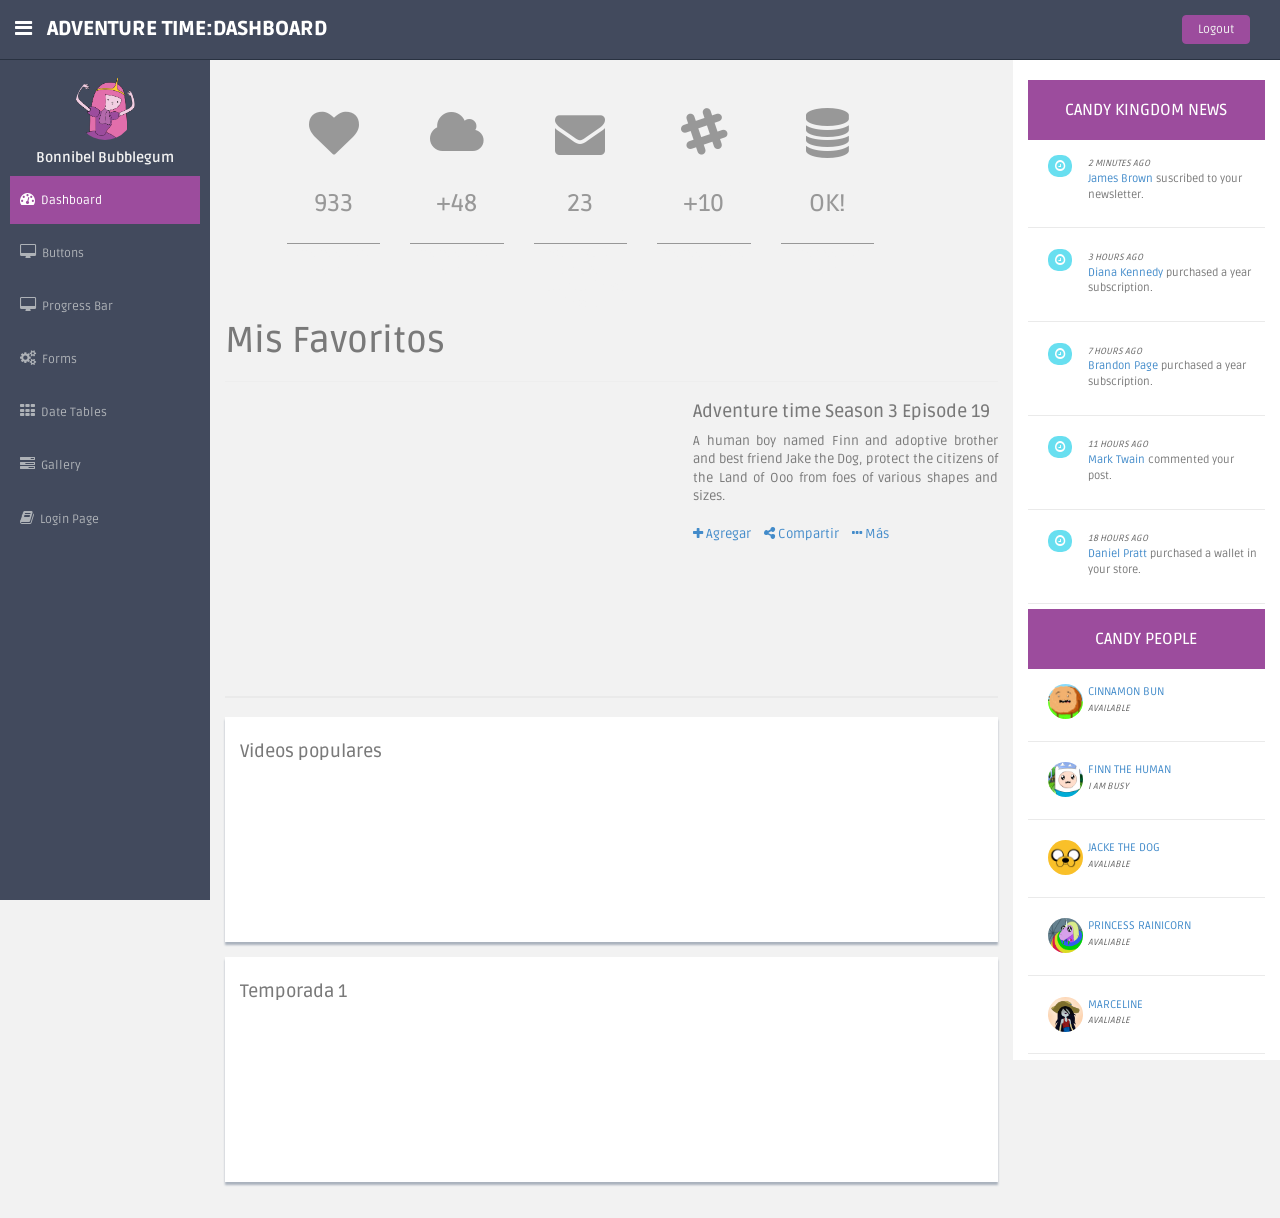
==== dashboard.html @ d6a45618 "First commit" ====
<!DOCTYPE html>
<html lang="en">
  <head>
    <meta charset="utf-8">
    <meta name="viewport" content="width=device-width, initial-scale=1.0">
    <meta name="description" content="">
    <meta name="author" content="Dashboard">
    <meta name="keyword" content="Dashboard, Bootstrap, Admin, Template, Theme, Responsive, Fluid, Retina">

    <title>Adventure time: Dashboard</title>

    <link href="css/bootstrap.css" rel="stylesheet">
    <link href="css/font-awesome.css" rel="stylesheet" />
    <link href="css/adventure-time-theme.css" rel="stylesheet">
    <link href="css/adventure-time-theme-responsive.css" rel="stylesheet">

    <!-- HTML5 shim and Respond.js IE8 support of HTML5 elements and media queries -->
    <!--[if lt IE 9]>
      <script src="https://oss.maxcdn.com/libs/html5shiv/3.7.0/html5shiv.js"></script>
      <script src="https://oss.maxcdn.com/libs/respond.js/1.4.2/respond.min.js"></script>
    <![endif]-->

  </head>

  <body>
    <div id="container">
      <div class="header black-bg">
        <div class="sidebar-toggle-box">
          <div class="fa fa-bars"></div>
        </div>
        <a href="dashboard.html" class="logo">
          <b class="hidden-xs">ADVENTURE TIME:DASHBOARD</b>
          <b class="visible-xs">ADV. TIME</b>
        </a>
          <ul class="top-menu pull-right">
            <li><a class="logout" href="login.html">Logout</a></li>
          </ul>
        </div>
      </div>
  
      <div id="sidebar">
        <ul class="sidebar-menu">
          <li><div class="text-center"><img src="img/profile_avatar.png" alt="" class="img-circle"><h5>Bonnibel Bubblegum<h5></div></li>
          <li><a href="" class="active"><i class="fa fa-tachometer"></i>Dashboard</a></li>
          <li><a href=""><i class="fa fa-desktop"></i>Buttons</a></li>
          <li><a href=""><i class="fa fa-desktop"></i>Progress Bar</a></li>
          <li><a href=""><i class="fa fa-cogs"></i>Forms</a></li>
          <li><a href=""><i class="fa fa-th"></i>Date Tables</a></li>
          <li><a href="gallery.html"><i class="fa fa-tasks"></i>Gallery</a></li>
          <li><a href="login.html"><i class="fa fa-book"></i>Login Page</a></li>
        </ul>
      </div><!--Fin primera sección (sidebar-menu)-->
      
      <div id="main-content">
        <div class="wrapper">
          <div class="row">
            <div class="col-md-9 pt-25">
              <div class="row pl-8">
                <div class="col-md-2 col-sm-2 col-sm-2 box0"><div class="box1"><span><i class="fa fa-heart"></i></span><h3>933</h3></div><p>ffjdffd dfkgfg hdkfhk</p></div>
                <div class="box0 col-md-2 col-sm-2"><div class="box1"><span><i class="fa fa-cloud"></i></span><h3>+48</h3></div><p>ffjdffd dfkgfgh dkfhk</p></div>
                <div class="box0 col-md-2 col-sm-2"><div class="box1"><span><i class="fa fa-envelope"></i></span><h3>23</h3></div><p>You have 23 unread messages in you inbox.</p></div>
                <div class="box0 col-md-2 col-sm-2"><div class="box1"><span><i class="fa fa-slack"></i></span><h3>+10</h3></div><p>ffjdffdd fkgfghd kfhk</p></div>
                <div class="box0 col-md-2 col-sm-2"><div class="box1"><span><i class="fa fa-database"></i></span><h3>OK!</h3></div><p>ffjdf fddfkgf ghdkfhk</p></div>
              </div>
              <div class="page-header">
              <h1>Mis Favoritos</h1>
              </div>
              <div class="row main-video">
                <div class="col-md-7">
                  <iframe width="100%" height="270" src="http://www.youtube.com/embed/84neTEowWuQ" frameborder="0" allowfullscreen></iframe>
                </div>
                <div class="col-md-5 text-justify">
                 <h4>Adventure time Season 3 Episode 19</h4>A human boy named Finn and adoptive brother and best friend Jake the Dog, protect the citizens of the Land of Ooo from foes of various shapes and sizes.</br></br>
                 <div class="buttons">
                   <a href=""><i class="fa fa-plus"></i><span> Agregar</span></a>
                   <a href=""><i class="fa fa-share-alt"></i><span> Compartir</span></a>
                   <a href=""><i class="fa fa-ellipsis-h"></i><span> Más</span></a>
                 </div>
                </div>
              </div></br>
              <div/ class="divider"></div></br>
              <div class="showback">
                <h4>Videos populares</h4>
                <div class="row">
                  <div class="col-md-4"><iframe width="100%" height="150" src="http://www.youtube.com/embed/O8oiib2X8fk" frameborder="0" allowfullscreen></iframe></div>
                  <div class="col-md-4"><iframe width="100%" height="150" src="http://www.youtube.com/embed/ay_72YMXy14" frameborder="0" allowfullscreen></iframe></div>
                  <div class="col-md-4"><iframe width="100%" height="150" src="http://www.youtube.com/embed/zI0j4endhKU" frameborder="0" allowfullscreen></iframe></div>
                </div>
              </div>
              <div class="showback">
                <h4>Temporada 1</h4>
                <div class="row">
                  <div class="col-md-4"><iframe width="100%" height="150" src="https://www.youtube.com/embed/3zwRU4CvWQc" frameborder="0" allowfullscreen></iframe></div>
                  <div class="col-md-4"><iframe width="100%" height="150" src="http://www.youtube.com/embed/Y3gIyG4GwJE" frameborder="0" allowfullscreen></iframe></div>
                  <div class="col-md-4"><iframe width="100%" height="150" src="http://www.youtube.com/embed/rTE-EGekOBM" frameborder="0" allowfullscreen></iframe></div>
                  </div>
              </div>
            </div><!--Fin Segunda sección (sección del medio)-->

            <div class="col-md-3 ds">
              <h3>CANDY KINGDOM NEWS</h3>
              <div class="desc">
                <div class="thumb">
                  <div class="bg-theme badge"><i class="fa fa-clock-o"></i></div>
                </div>  
                <div class="details">
                  <p><muted>2 MINUTES AGO</muted></br><a href="">James Brown</a> suscribed to your newsletter.</p>
                </div>
              </div>
              <div class="desc">
                <div class="thumb">
                  <div class="bg-theme badge"><i class="fa fa-clock-o"></i></div>
                </div>  
                <div class="details">
                  <p><muted>3 HOURS AGO</muted></br><a href="">Diana Kennedy</a> purchased a year subscription.</p>
                </div>
              </div>
              <div class="desc">
                <div class="thumb">
                  <div class="bg-theme badge"><i class="fa fa-clock-o"></i></div>
                </div>  
                <div class="details">
                  <p><muted>7 HOURS AGO</muted></br><a href="">Brandon Page</a> purchased a year subscription.</p>
                </div>
              </div> 
              <div class="desc">
                <div class="thumb">
                  <div class="bg-theme badge"><i class="fa fa-clock-o"></i></div>
                </div>  
                <div class="details">
                  <p><muted>11 HOURS AGO</muted></br><a href="">Mark Twain</a> commented your post.</p>
                </div>
              </div> 
              <div class="desc">
                <div class="thumb">
                  <div class="bg-theme badge"><i class="fa fa-clock-o"></i></div>
                </div>  
                <div class="details">
                  <p><muted>18 HOURS AGO</muted></br><a href="">Daniel Pratt</a> purchased a wallet in your store.</p>
                </div>
              </div> <!--Fin CANDY KINGDOM NEWS-->

              <h3>CANDY PEOPLE</h3>
              <div class="desc">
                <div class="thumb">
                  <img src="img/friends/cinamon-bun.jpg" alt="CINNAMON BUN" class="img-circle">
                </div>  
                <div class="details">
                  <p><a href="">CINNAMON BUN</a></br><muted>AVAILABLE</muted></p>
                </div>
              </div>
              <div class="desc">
                <div class="thumb">
                  <img src="img/friends/finn.jpg" alt="FINN THE HUMAN" class="img-circle">
                </div>  
                <div class="details">
                  <p><a href="">FINN THE HUMAN</a></br><muted>I AM BUSY</muted></p>
                </div>
              </div>
              <div class="desc">
                <div class="thumb">
                  <img src="img/friends/jake.jpg" alt="JACKE THE DOG" class="img-circle">
                </div>  
                <div class="details">
                  <p><a href="">JACKE THE DOG</a></br><muted>AVALIABLE</muted></p>
                </div>
              </div> 
              <div class="desc">
                <div class="thumb">
                  <img src="img/friends/rainicorn.gif" alt="PRINCESS RAINICORN" class="img-circle">
                </div>  
                <div class="details">
                  <p><a href="">PRINCESS RAINICORN</a></br><muted>AVALIABLE</muted></p>
                </div>
              </div> 
              <div class="desc">
                <div class="thumb">
                  <img src="img/friends/marceline.jpg" alt="MARCELINE" class="img-circle">
                </div>  
                <div class="details">
                  <p><a href="">MARCELINE</a></br><muted>AVALIABLE</muted></p>
                </div>
              </div> 
            </div>
          </div>
        </div>
      </div>
    </div>
    <!--Inserta tu codigo aqui-->

    <!-- js placed at the end of the document so the pages load faster -->
    <script src="js/jquery.js"></script>
    <script src="js/bootstrap.min.js"></script>
    <script src="js/common-scripts.js"></script>
  </body>
</html>
---- css/adventure-time-theme.css ----
@import url(http://fonts.googleapis.com/css?family=Ruda:400,700,900);

body { 
    color: #797979;
	background: #f2f2f2;
    font-family: 'Ruda', sans-serif;
    padding: 0px !important;
    margin: 0px !important;
    font-size:13px;
}

ul li {
    list-style: none;
}

a, a:hover, a:focus {
    text-decoration: none;
    outline: none;
}

::selection {
    background: #9c4c9d;
    color: #fff;
}
::-moz-selection {
    background: #9c4c9d;
    color: #fff;
}

/* Base colors */
.label-theme {
    background-color: #68dff0;
}

.bg-theme {
    background-color: #68dff0;
}

#container {
    width: 100%;
    height: 100%;
}

ul.top-menu > li > .logout {
	color: #f2f2f2;
	font-size: 12px;
	border-radius: 4px;
	-webkit-border-radius: 4px;
	border: 1px solid #9c4c9d !important;
	padding: 5px 15px;
	margin-right: 15px;
	background: #9c4c9d;
	margin-top: 15px;
}

#sidebar {
    width: 210px;
    height: 100%;
    position: fixed;
    background: #424a5d;
}

#sidebar h5 {
	color: #f2f2f2;
	font-weight: 700;
}

#sidebar ul li {
    position: relative;
}

#sidebar .sub-menu > .sub li  {
    padding-left: 32px;
}

#sidebar .sub-menu > .sub li:last-child {
    padding-bottom: 10px;
}

.nav-collapse.collapse {
    display: inline;
}

ul.sidebar-menu , ul.sidebar-menu li ul.sub{
    margin: -2px 0 0;
    padding: 0;
}

ul.sidebar-menu {
    margin-top: 75px;
}

#sidebar > ul > li > ul.sub {
    display: none;
}

#sidebar > ul > li.active > ul.sub, #sidebar > ul > li > ul.sub > li > a {
    display: block;
}

ul.sidebar-menu li ul.sub li{
    background: #424a5d;
    margin-bottom: 0;
    margin-left: 0;
    margin-right: 0;
}

ul.sidebar-menu li ul.sub li:last-child{
    border-radius: 0 0 4px 4px;
    -webkit-border-radius: 0 0 4px 4px;
}

ul.sidebar-menu li ul.sub li a {
    font-size: 12px;
    padding: 6px 0;
    line-height: 35px;
    height: 35px;
    -webkit-transition: all 0.3s ease;
    -moz-transition: all 0.3s ease;
    -o-transition: all 0.3s ease;
    -ms-transition: all 0.3s ease;
    transition: all 0.3s ease;
    color: #aeb2b7;
}

ul.sidebar-menu li ul.sub li a:hover {
	color: white;
	background: transparent;
}

ul.sidebar-menu li ul.sub li.active a {
    color: #9c4c9d;
    -webkit-transition: all 0.3s ease;
    -moz-transition: all 0.3s ease;
    -o-transition: all 0.3s ease;
    -ms-transition: all 0.3s ease;
    transition: all 0.3s ease;
    display: block;
}

ul.sidebar-menu li{
    margin-bottom: 5px;
    margin-left:10px;
    margin-right:10px;
}

ul.sidebar-menu li.sub-menu{
    line-height: 15px;
}

ul.sidebar-menu li a span{
    display: inline-block;
}

ul.sidebar-menu li a{
    color: #aeb2b7;
    text-decoration: none;
    display: block;
    padding: 15px 0 15px 10px;
    font-size: 12px;
    outline: none;
    -webkit-transition: all 0.3s ease;
    -moz-transition: all 0.3s ease;
    -o-transition: all 0.3s ease;
    -ms-transition: all 0.3s ease;
    transition: all 0.3s ease;
}

ul.sidebar-menu li a.active {
    background: #9c4c9d;
    color: #fff;
    display: block;

    -webkit-transition: all 0.3s ease;
    -moz-transition: all 0.3s ease;
    -o-transition: all 0.3s ease;
    -ms-transition: all 0.3s ease;
    transition: all 0.3s ease;
}

ul.sidebar-menu li a:hover, ul.sidebar-menu li a:focus {
    background: #E26EAB;
    color: white;
}


ul.sidebar-menu li a i {
    font-size: 15px;
    padding-right: 6px;
}

ul.sidebar-menu li a:hover i, ul.sidebar-menu li a:focus i {
    color: #fff;
}

ul.sidebar-menu li a.active i {
    color: #fff;
}

/* MAIN CONTENT CONFIGURATION */
#main-content {
    margin-left: 210px;
}

.header, .footer {
    min-height: 60px;
    padding: 0 15px;
}

.header {
    position: fixed;
    left: 0;
    right: 0;
    z-index: 1002;
}

.black-bg {
    background: #424a5d;
    border-bottom: 1px solid #293241;
}

.wrapper {
    display: inline-block;
    margin-top: 60px;
    padding-left: 15px;
    padding-right: 15px;
    padding-bottom: 15px;
    padding-top: 0px;
    width: 100%;
}

/* LOGO */
a.logo {
    font-size: 20px;
    color: #ffffff;
    float: left;
    margin-top: 15px;
    text-transform: uppercase;
}

a.logo b {
    font-weight: 900;
}

a.logo:hover, a.logo:focus {
    text-decoration: none;
    outline: none;
}

a.logo span {
    color: #9c4c9d;
}

ul.top-menu > li > a {
    color: #666666;
    font-size: 16px;
    border-radius: 4px;
    -webkit-border-radius: 4px;
    border:1px solid #666666 !important;
    padding: 2px 6px;
    margin-right: 15px;
}

ul.top-menu > li > a:hover, ul.top-menu > li > a:focus {
    border:1px solid #E26EAB !important;
    background-color: #E26EAB !important;
    border-color: #E26EAB !important;
    text-decoration: none;
    border-radius: 4px;
    -webkit-border-radius: 4px;
    color: white !important;
}

/* utils */
.mt {
    margin-top: 25px;
}

.pt-25 {
    padding-top: 25px;
}

.mb {
    margin-bottom: 25px;
}

.ml {
    margin-left: 5px;
}

.no-padding {
    padding: 0 !important;
}

.no-margin {
    margin: 0 !important;
}

/* *************************************************************************************
PANELS CONFIGURATIONS
*************************************************************************************** */

/*Panel Size*/

.pn {
    height: 250px;
    box-shadow: 0 2px 1px rgba(0, 0, 0, 0.2);
}

.pn:hover {
    box-shadow: 2px 3px 2px rgba(0, 0, 0, 0.3);
    
}

/*Grey Panel*/

.grey-panel {
    text-align: center;
    background: #dfdfe1;
}
.grey-panel .grey-header {
    background: #ccd1d9;
    padding: 3px;
    margin-bottom: 15px;
}
.grey-panel h5 {
    font-weight: 200;
    margin-top: 10px;
}
.grey-panel p {
    margin-left: 5px;
}
/* Specific Conf for Donut Charts*/
.donut-chart p {
    margin-top: 5px;
    font-weight: 700;
    margin-left: 15px;
}
.donut-chart h2 {
    font-weight: 900;
    color: #FF6B6B;
    font-size: 38px;
}

/* Dark Blue*/

.darkblue-panel {
    text-align: center;
    background: #444c57;
}
.darkblue-panel .darkblue-header {
    background: transparent;
    padding: 3px;
    margin-bottom: 15px;
}
.darkblue-panel h1 {
    color: #f2f2f2;
}
.darkblue-panel h5 {
    font-weight: 200;
    margin-top: 10px;
    color: white;
}
.darkblue-panel footer {
    color: white;
}
.darkblue-panel footer h5 {
    margin-left:10px; 
    margin-right: 10px;
    font-weight: 700;
}

/*Green Panel*/
.green-panel {
    text-align: center;
    background: #68dff0;
}
.green-panel .green-header {
    background: #43b1a9;
    padding: 3px;
    margin-bottom: 15px;
}
.green-panel h5 {
    color: white;
    font-weight: 200;
    margin-top: 10px;
}
.green-panel h3 {
    color: white;
    font-weight: 100;
}
.green-panel p {
    color: white;
}

/*White Panel */
.white-panel {
    text-align: center;
    background: #ffffff;
    color: #ccd1d9;
}

.white-panel p {
    margin-top: 5px;
    font-weight: 700;
    margin-left: 15px;
}
.white-panel .white-header {
    background: #f4f4f4;
    padding: 3px;
    margin-bottom: 15px;
    color: #c6c6c6;
}
.white-panel .small {
    font-size: 10px;
    color: #ccd1d9;
}

.white-panel i {
    color: #68dff0;
    padding-right: 4px;
    font-size: 14px;
}

/*STOCK CARD Panel*/
.card {
  background: white;
  box-shadow: 0 2px 1px rgba(0, 0, 0, 0.2);
  margin-bottom: 1em; 
  height: 250px;
}
.stock .stock-chart {
  background: #00c5de;
}
.stock .stock-chart #chart {
    height: 10.7em;
    background: url(http://i.imgbox.com/abmuNQx2) center bottom no-repeat; 
}    
.stock .current-price {
  background: #1d2122;
  padding: 10px; 
}
.stock .current-price .info abbr {
    display: block;
    color: #f8f8f8;
    font-size: 1.5em;
    font-weight: 600;
    margin-top: 0.18em;
}
.stock .current-price .changes {
    text-align: right; 
}
.stock .changes .up {
    color: #4fd98b
}
.stock .current-price .changes .value {
      font-size: 1.8em;
      font-weight: 700; 
}
.stock .summary {
    color: #2f2f2f;
    display: block;
    background: #f2f2f2;
    padding: 10px;
    text-align: center;
}
.stock .summary strong {
    font-weight: 900;
    font-size: 14px;
}

/*Content Panel*/
.content-panel {
    background: #ffffff;
    box-shadow: 0px 3px 2px #aab2bd;
    padding-top: 15px;
    padding-bottom: 5px;
}
.content-panel h4 {
    margin-left: 10px;
}

/*WEATHER PANELS*/

/* Weather 1 */
.weather {
    background: url(../img/weather.jpg) no-repeat center top;
    text-align: center;
    background-position: center center;
}
.weather i {
    color: white;
    margin-top: 45px;
}
.weather h2 {
    color: white;
    font-weight: 900;
}
.weather h4 {
    color: white;
    font-weight: 900;
    letter-spacing: 1px;
}

/* Weather 2 */
.weather-2 {
    background: #e9f0f4;
}
.weather-2 .weather-2-header {
    background: #54bae6;
    padding-top: 5px;
    margin-bottom: 5px;
}
.weather-2 .weather-2-header p {
    color: white;
    margin-left: 5px;
    margin-right: 5px;
}
.weather-2 .weather-2-header p small {
    font-size: 10px;
}
.weather-2 .data {
    margin-right: 10px;
    margin-left: 10px;
    color: #272b34;
}
.weather-2 .data h5 {
    margin-top: 0px;
    font-weight: lighter;
}
.weather-2 .data h1{
    margin-top: 2px;
}

/* Weather 3 */
.weather-3 {
    background: #ffcf00;
}

.weather-3 i {
    color: white;
    margin-top: 30px;
    font-size: 70px;
}
.weather-3 h1 {
    margin-top: 10px;
    color: white;
    font-weight: 900;
}
.weather-3 .info {
    background: #f2f2f2;
}
.weather-3 .info i {
    font-size: 15px;
    color: #c2c2c2;
    margin-bottom: 0px;
    margin-top: 10px;
}
.weather-3 .info h3 {
    font-weight: 900;
    margin-bottom: 0px;
}
.weather-3 .info p {
    margin-left: 10px;
    margin-right: 10px;
    margin-bottom: 16px;
    color: #c2c2c2;
    font-size: 15px;
    font-weight: 700;
}


/*Twitter Panel*/
.twitter-panel {
    background: #4fc1e9;
    text-align: center;
}
.twitter-panel i {
    color: white;
    margin-top: 40px;
}
.twitter-panel p {
    color: #f5f5f5;
    margin: 10px;
}
.twitter-panel .user {
    color: white;
    font-weight: 900;
}


/* Instagram Panel*/
.instagram-panel {
    background: url(../img/instagram.jpg) no-repeat center top;
    text-align: center;
    background-position: center center;
}
.instagram-panel i {
    color: white;
    margin-top: 35px;
}
.instagram-panel p {
    margin: 5px;
    color: white;
}

/* Product Panel */
.product-panel {
    background: #dadad2;
    text-align: center;
    padding-top: 50px;
    height: 100%;
}

/* Product Panel 2*/
.product-panel-2 {
    background: #dadad2;
    text-align: center;
}
.product-panel-2 .badge {
    position: absolute;
    top: 20px;
    left: 35px;
}
.badge-hot {
    background: #ed5565;
    width: 70px;
    height: 70px;
    line-height: 70px;
    font-size: 18px;
    color: #fff;
    text-align: center;
    border-radius: 100%;
}

/* Soptify Panel */
#spotify {
    background: url(../img/lorde.jpg) no-repeat center top;
    margin-top: -15px;
    background-attachment: relative;
    background-position: center center;
    min-height: 220px;
    width: 100%;
    -webkit-background-size: 100%;
    -moz-background-size: 100%;
    -o-background-size: 100%;
    background-size: 100%;
    -webkit-background-size: cover;
    -moz-background-size: cover;
    -o-background-size: cover;
    background-size: cover;
}
#spotify .btn-clear-g {
    top: 15%;
    right: 10px;
    position: absolute;
    margin-top: 5px;
}
#spotify .sp-title {
    bottom: 15%;
    left: 25px;
    position: absolute;
    color: #efefef;
}
#spotify .sp-title h3 {
    font-weight: 900;
}
#spotify .play{
    bottom: 18%;
    right: 25px;
    position: absolute;
    color: #efefef;
    font-size: 20px
}
.followers {
    margin-left: 5px;
    margin-top: 5px;
}

/* BLOG PANEL */
#blog-bg {
    background: url(../img/blog-bg.jpg) no-repeat center top;
    margin-top: -15px;
    background-attachment: relative;
    background-position: center center;
    min-height: 150px;
    width: 100%;
    -webkit-background-size: 100%;
    -moz-background-size: 100%;
    -o-background-size: 100%;
    background-size: 100%;
    -webkit-background-size: cover;
    -moz-background-size: cover;
    -o-background-size: cover;
    background-size: cover;
}
#blog-bg .badge {
    position: absolute;
    top: 20px;
    left: 35px;
}
.badge-popular {
    background: #3498db;
    width: 70px;
    height: 70px;
    line-height: 70px;
    font-size: 13px;
    color: #fff;
    text-align: center;
    border-radius: 100%;
}
.blog-title {
    background: rgba(0,0,0,0.5);
    bottom: 100px;
    padding: 6px;
    color: white;
    font-weight: 700;
    position: absolute;
    display: block;
    width: 120px;
}
.blog-text {
    margin-left: 8px;
    margin-right: 8px;
    margin-top: 15px;
    font-size: 12px;
}

/* showcase background */
.showback {
    background: #ffffff;
    padding: 15px;
    margin-bottom: 15px;
    box-shadow: 0px 3px 2px #aab2bd;
}


.form-panel {
    background: #ffffff;
    margin: 10px;
    padding: 10px;
    box-shadow: 0px 3px 2px #aab2bd;
    text-align: left;
}

label {
    font-weight: 400;
}

.form-horizontal.style-form .form-group {
    border-bottom: 1px solid #eff2f7;
    padding-bottom: 15px;
    margin-bottom: 15px;
}

.round-form {
    border-radius: 500px;
    -webkit-border-radius: 500px;
}

@media (min-width: 768px) {
        .form-horizontal .control-label {
        text-align: left;
    }
}

#focusedInput {
    border: 1px solid #ed5565;
    box-shadow: none;
}

.add-on {
    float: right;
    margin-top: -37px;
    padding: 3px;
    text-align: center;
}

.add-on .btn {
    height: 34px;
}

/* TOGGLE CONFIGURATION */
.has-switch {
    border-radius: 30px;
    -webkit-border-radius: 30px;
    display: inline-block;
    cursor: pointer;
    line-height: 1.231;
    overflow: hidden;
    position: relative;
    text-align: left;
    width: 80px;
    -webkit-mask: url('../img/mask.png') 0 0 no-repeat;
    mask: url('../img/mask.png') 0 0 no-repeat;
    -webkit-user-select: none;
    -moz-user-select: none;
    -ms-user-select: none;
    -o-user-select: none;
    user-select: none;
}
.has-switch.deactivate {
    opacity: 0.5;
    filter: alpha(opacity=50);
    cursor: default !important;
}
.has-switch.deactivate label,
.has-switch.deactivate span {
    cursor: default !important;
}
.has-switch > div {
    width: 162%;
    position: relative;
    top: 0;
}
.has-switch > div.switch-animate {
    -webkit-transition: left 0.25s ease-out;
    -moz-transition: left 0.25s ease-out;
    -o-transition: left 0.25s ease-out;
    transition: left 0.25s ease-out;
    -webkit-backface-visibility: hidden;
}
.has-switch > div.switch-off {
    left: -63%;
}
.has-switch > div.switch-off label {
    background-color: #7f8c9a;
    border-color: #bdc3c7;
    -webkit-box-shadow: -1px 0 0 rgba(255, 255, 255, 0.5);
    -moz-box-shadow: -1px 0 0 rgba(255, 255, 255, 0.5);
    box-shadow: -1px 0 0 rgba(255, 255, 255, 0.5);
}
.has-switch > div.switch-on {
    left: 0%;
}
.has-switch > div.switch-on label {
    background-color: #41cac0;
}
.has-switch input[type=checkbox] {
    display: none;
}
.has-switch span {
    cursor: pointer;
    font-size: 14.994px;
    font-weight: 700;
    float: left;
    height: 29px;
    line-height: 19px;
    margin: 0;
    padding-bottom: 6px;
    padding-top: 5px;
    position: relative;
    text-align: center;
    width: 50%;
    z-index: 1;
    -webkit-box-sizing: border-box;
    -moz-box-sizing: border-box;
    box-sizing: border-box;
    -webkit-transition: 0.25s ease-out;
    -moz-transition: 0.25s ease-out;
    -o-transition: 0.25s ease-out;
    transition: 0.25s ease-out;
    -webkit-backface-visibility: hidden;
}
.has-switch span.switch-left {
    border-radius: 30px 0 0 30px;
    background-color: #2A3542;
    color: #41cac0;
    border-left: 1px solid transparent;
}
.has-switch span.switch-right {
    border-radius: 0 30px 30px 0;
    background-color: #bdc3c7;
    color: #ffffff;
    text-indent: 7px;
}
.has-switch span.switch-right [class*="fui-"] {
    text-indent: 0;
}
.has-switch label {
    border: 4px solid #2A3542;
    border-radius: 50%;
    -webkit-border-radius: 50%;
    float: left;
    height: 29px;
    margin: 0 -21px 0 -14px;
    padding: 0;
    position: relative;
    vertical-align: middle;
    width: 29px;
    z-index: 100;
    -webkit-transition: 0.25s ease-out;
    -moz-transition: 0.25s ease-out;
    -o-transition: 0.25s ease-out;
    transition: 0.25s ease-out;
    -webkit-backface-visibility: hidden;
}
.switch-square {
    border-radius: 6px;
    -webkit-border-radius: 6px;
    -webkit-mask: url('../img/mask.png') 0 0 no-repeat;
    mask: url('../img/mask.png') 0 0 no-repeat;
}
.switch-square > div.switch-off label {
    border-color: #7f8c9a;
    border-radius: 6px 0 0 6px;
}
.switch-square span.switch-left {
    border-radius: 6px 0 0 6px;
}
.switch-square span.switch-left [class*="fui-"] {
    text-indent: -10px;
}
.switch-square span.switch-right {
    border-radius: 0 6px 6px 0;
}
.switch-square span.switch-right [class*="fui-"] {
    text-indent: 5px;
}
.switch-square label {
    border-radius: 0 6px 6px 0;
    border-color: #41cac0;
}



/*LOGIN CONFIGURATION PAGE*/
.form-login {
    max-width: 330px;
    margin: 100px auto 0;
    background: #fff;
    border-radius: 5px;
    -webkit-border-radius: 5px;
}

.form-login h2.form-login-heading {
    margin: 0;
    padding: 25px 20px;
    text-align: center;
    background: #68dff0;
    border-radius: 5px 5px 0 0;
    -webkit-border-radius: 5px 5px 0 0;
    color: #fff;
    font-size: 20px;
    text-transform: uppercase;
    font-weight: 300;
}
.login-wrap {
    padding: 20px;
}
.login-wrap .registration {
    text-align: center;
}
.login-social-link {
    display: block;
    margin-top: 20px;
    margin-bottom: 15px;
}

.sidebar-toggle-box {
    float: left;
    padding-right: 15px;
    margin-top: 18px;
}

.sidebar-toggle-box .fa-bars {
    cursor: pointer;
    display: inline-block;
    font-size: 20px;
    color: white;
}


.sidebar-closed > #sidebar > ul {
    display: none;
}

.sidebar-closed #main-content {
    margin-left: 0px;
}

.sidebar-closed #sidebar {
    margin-left: -180px;
}


/***************************************************************/
/********************* Dashboard code **************************/

@media (max-width: 768px) {
    .main-chart {
        padding-top: 0px;
    }
}

.ds {
    background: #ffffff;
    padding-top: 20px;
}

.ds h4 {
    font-size: 14px;
    font-weight: 700;
}

.ds h3 {
    color: #ffffff;
    font-size: 16px;
    padding: 0 10px;
    line-height: 60px;
    height: 60px;
    margin: 0;
    background: #9c4c9d;
    text-align: center;
}

.ds i {
    font-size: 12px;
    line-height: 16px;
}

.ds .desc {
    border-bottom: 1px solid #eaeaea;
    display: inline-block;
    padding: 15px 0;
    width: 100%;
}

.ds .desc:hover {
    background: #f2f2f2;
}
.ds .desc img{
    width:35px;
    height:35px;
}
.ds .thumb {
    width: 30px;
    margin: 0 10px 0 20px;
    display: block;
    float: left;
}

.ds .details {
    width: 170px;
    float: left;
}

.ds > .desc p {
    font-size: 11px;
}

.ds p > muted {
    font-size: 9px;
    text-transform: uppercase;
    font-style: italic;
    color: #666666
}

.page-header {
    margin-top: 0px;
}

.page-header h1 {
    margin-top: 0px;
}

.main-video h4 {
    font-weight: 800px;
    margin-top: 0px;
}

.main-video .buttons a {
    margin-right: 10px;
}

.divider {
    border: 1px solid #eaeaea;
}

.mtbox {
    margin-top: 80px;
    margin-bottom: 40px;
}

.box1 {
    padding: 15px;
    text-align: center;
    color: #989898;
    border-bottom: 1px solid #989898;
}

.box1 span {
    font-size: 50px;

}

.box1 h3 {
    text-align: center;
}

.box0:hover .box1 {
    border-bottom: 1px solid #ffffff;
}

.box0 p {
    text-align: center;
    font-size: 12px;
    color: #f2f2f2;
}

.box0:hover p {

    color: #ff865c;
}

.box0:hover {
    background: #ffffff;
    box-shadow: 0 2px 1px rgba(0, 0, 0, 0.2);
}

#sidebar img{
    width:60px;
}

.top-menu a {
  display: block;
}
.pl-8{
padding-left:8%;
}
---- css/adventure-time-theme-responsive.css ----
@media (max-width: 768px) {

    .header {
        position: absolute;
    }

    /*sidebar*/

    #sidebar {
        height: auto;
        overflow: hidden;
        position: absolute;
        width: 100%;
        z-index: 1001;
    }


    /* body container */
    #main-content {
        margin: 0px!important;
        position: none !important;
    }

    #sidebar > ul > li > a > span {
        line-height: 35px;
    }

    #sidebar > ul > li {
        margin: 0 10px 5px 10px;
    }
    #sidebar > ul > li > a {
        height:35px;
        line-height:35px;
        padding: 0 10px;
        text-align: left;
    }
    #sidebar > ul > li > a i{
        /*display: none !important;*/
    }

    #sidebar ul > li > a .arrow, #sidebar > ul > li > a .arrow.open {
        margin-right: 10px;
        margin-top: 15px;
    }

    #sidebar ul > li.active > a .arrow, #sidebar ul > li > a:hover .arrow, #sidebar ul > li > a:focus .arrow,
    #sidebar > ul > li.active > a .arrow.open, #sidebar > ul > li > a:hover .arrow.open, #sidebar > ul > li > a:focus .arrow.open{
        margin-top: 15px;
    }

    #sidebar > ul > li > a, #sidebar > ul > li > ul.sub > li {
        width: 100%;
    }
    #sidebar > ul > li > ul.sub > li > a {
        background: transparent !important ;
    }
    #sidebar > ul > li > ul.sub > li > a:hover {
        
    }


    /* sidebar */
    #sidebar {
        margin: 0px !important;
    }

    /* sidebar collabler */
    #sidebar .btn-navbar.collapsed .arrow {
        display: none;
    }

    #sidebar .btn-navbar .arrow {
        position: absolute;
        right: 35px;
        width: 0;
        height: 0;
        top:48px;
        border-bottom: 15px solid #282e36;
        border-left: 15px solid transparent;
        border-right: 15px solid transparent;
    }

    .modal-footer .btn {
        margin-bottom: 0px !important;
    }

    .btn {
        margin-bottom: 5px;
    }

    ul.sidebar-menu li ul.sub li a {
        padding: 0;
    }

    .img-responsive {
        width: 100%;
    }

}

@media (max-width: 480px) {

    #top_menu .nav > li, ul.top-menu > li {
        float: right;
    }
    .hidden-phone {
        display: none !important;
    }

    .navbar-inverse .navbar-toggle:hover, .navbar-inverse .navbar-toggle:focus {
        background-color: #ccc;
        border-color:#ccc ;
    }

}

@media (max-width:320px) {
    #top_menu .nav > li, ul.top-menu > li {
        float: right;
    }

    .hidden-phone {
        display: none !important;
    }

    .lock-wrapper {
        margin: 10% auto;
        max-width: 310px;
    }
    .lock-input {
        width: 82%;
    }

    .cmt-form {
        display: inline-block;
        width: 75%;
    }
}
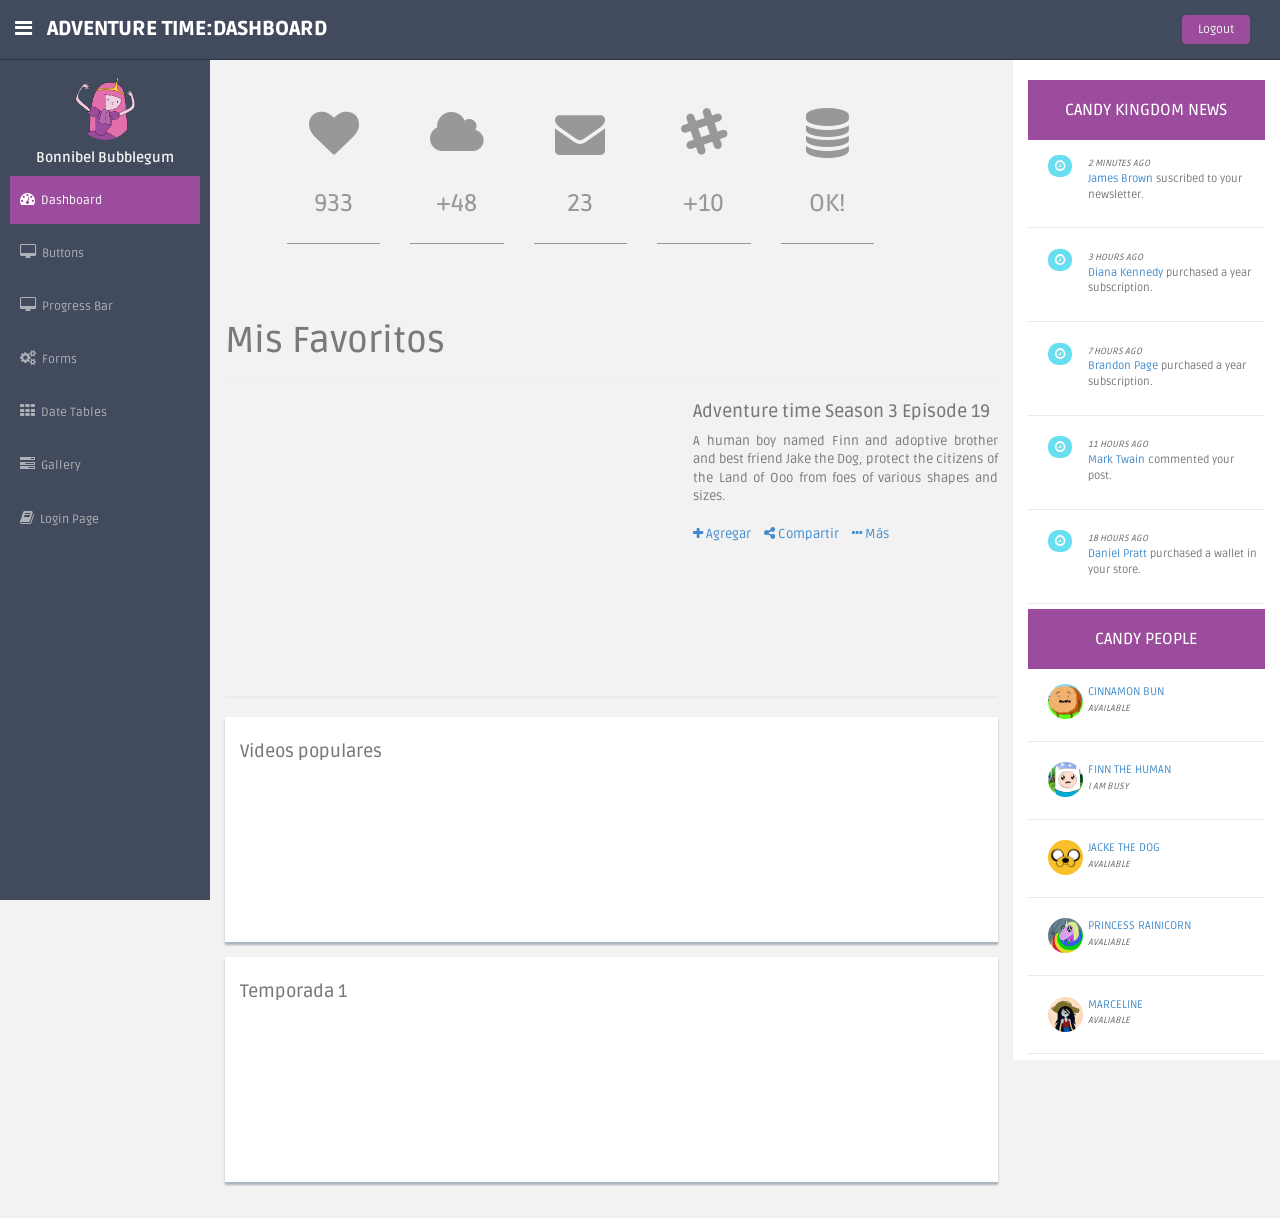
==== commit ca6d99af: "no message" ====
--- a/dashboard.html
+++ b/dashboard.html
@@ -41,11 +41,11 @@
       <div id="sidebar">
         <ul class="sidebar-menu">
           <li><div class="text-center"><img src="img/profile_avatar.png" alt="" class="img-circle"><h5>Bonnibel Bubblegum<h5></div></li>
-          <li><a href="" class="active"><i class="fa fa-tachometer"></i>Dashboard</a></li>
-          <li><a href=""><i class="fa fa-desktop"></i>Buttons</a></li>
-          <li><a href=""><i class="fa fa-desktop"></i>Progress Bar</a></li>
-          <li><a href=""><i class="fa fa-cogs"></i>Forms</a></li>
-          <li><a href=""><i class="fa fa-th"></i>Date Tables</a></li>
+          <li><a href="dashboard.html" class="active"><i class="fa fa-tachometer"></i>Dashboard</a></li>
+          <li><a href="buttons.html"><i class="fa fa-desktop"></i>Buttons</a></li>
+          <li><a href="progress.html"><i class="fa fa-desktop"></i>Progress Bar</a></li>
+          <li><a href="form_component.html"><i class="fa fa-cogs"></i>Forms</a></li>
+          <li><a href="basic_tables.html"><i class="fa fa-th"></i>Date Tables</a></li>
           <li><a href="gallery.html"><i class="fa fa-tasks"></i>Gallery</a></li>
           <li><a href="login.html"><i class="fa fa-book"></i>Login Page</a></li>
         </ul>
